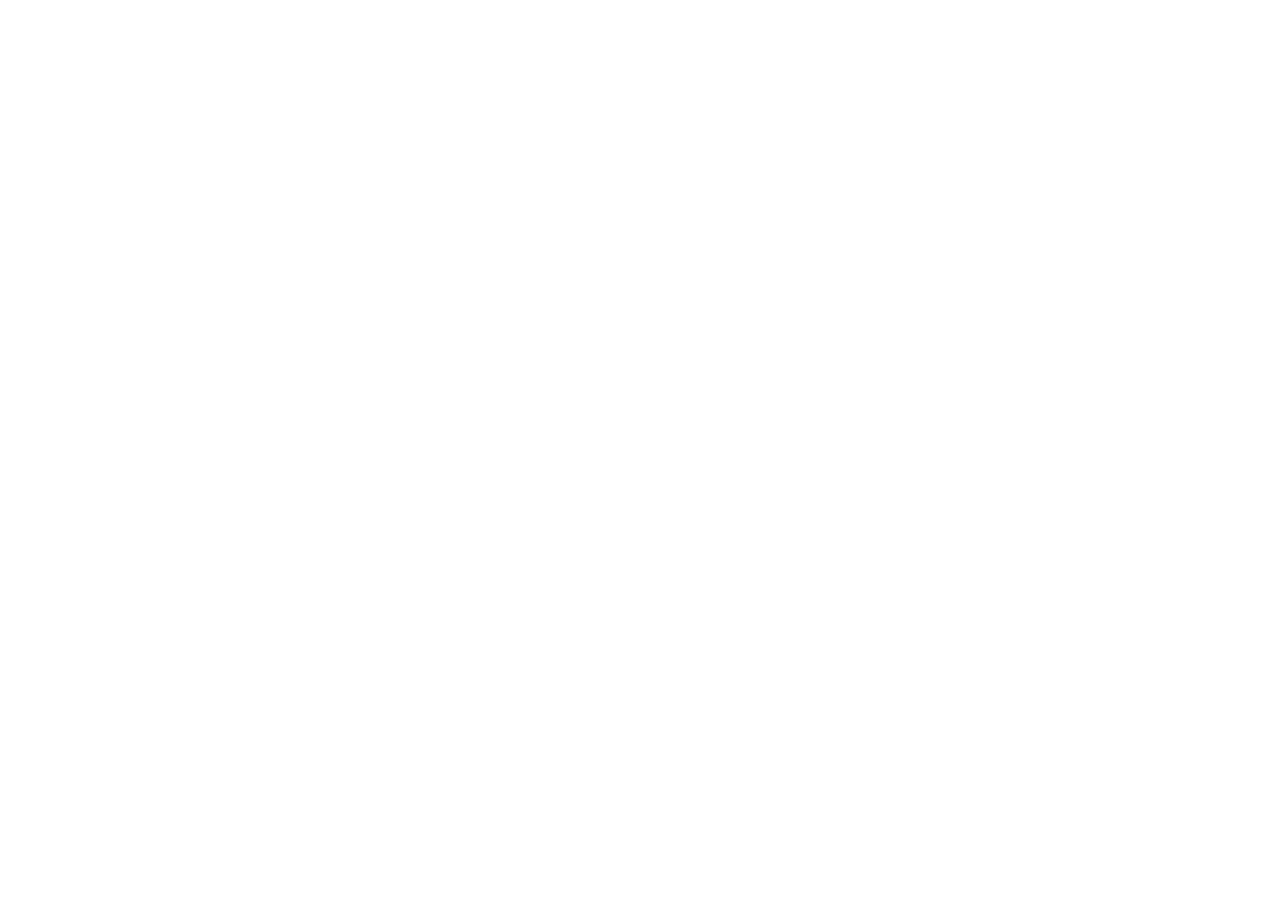
==== index.html @ 9ee74e32 "desafio 013 criado" ====
<!DOCTYPE html>
<html lang="en">
<head>
    <meta charset="UTF-8">
    <meta name="viewport" content="width=device-width, initial-scale=1.0">
    <link rel="shortcut icon" href="favicon.ico" type="image/x-icon">
    <title>Projecto Redes Socias</title>
</head>
<body>
    
</body>
</html>
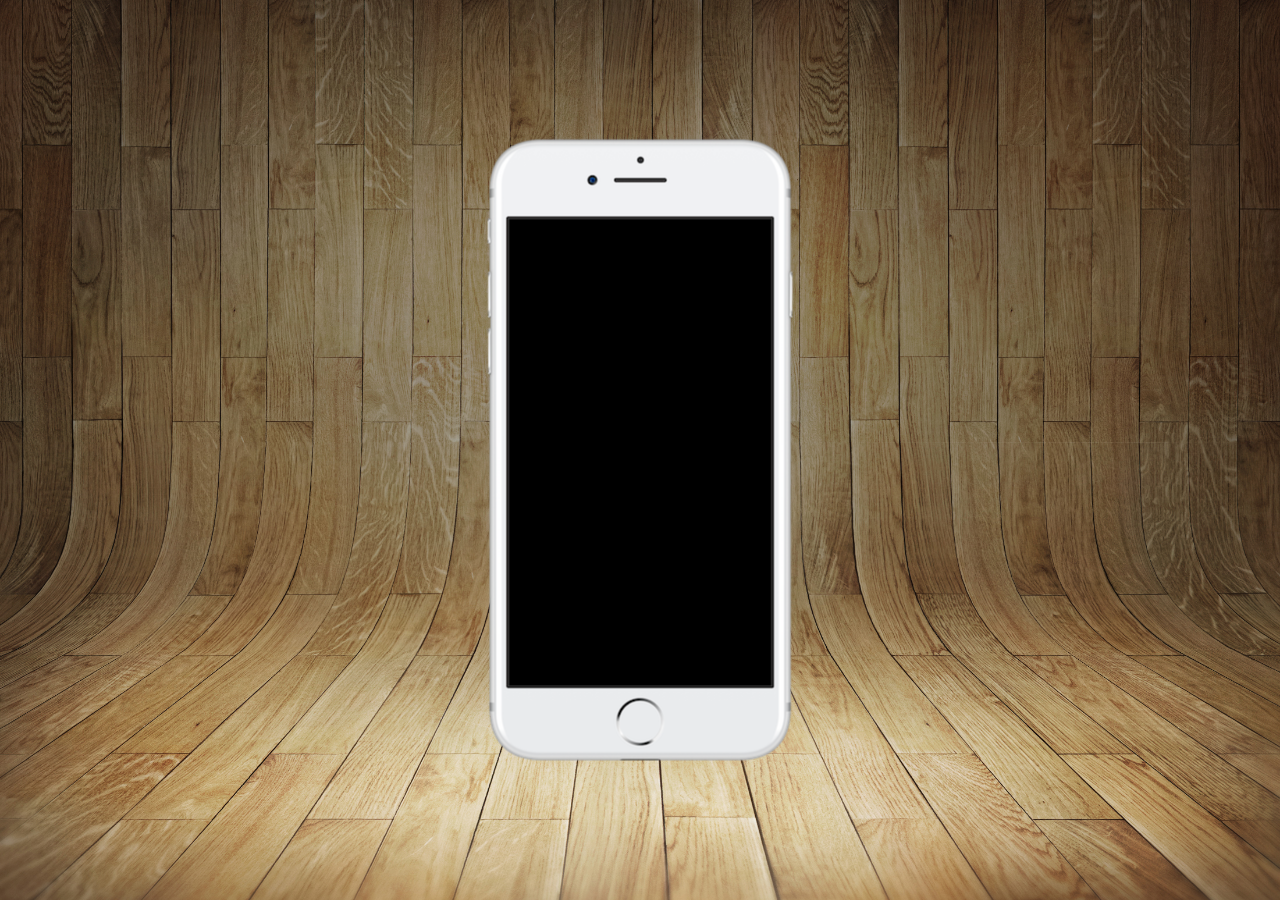
==== commit eaa678e3: "atualizar" ====
--- a/index.html
+++ b/index.html
@@ -4,9 +4,17 @@
     <meta charset="UTF-8">
     <meta name="viewport" content="width=device-width, initial-scale=1.0">
     <link rel="shortcut icon" href="favicon.ico" type="image/x-icon">
+    <link rel="stylesheet" href="estilos/style.css">
     <title>Projecto Redes Socias</title>
 </head>
 <body>
-    
+    <main>
+        <section id="telefone">
+
+        </section>
+        <section id="redes-socias">
+
+        </section>
+    </main>
 </body>
 </html>--- a/estilos/style.css
+++ b/estilos/style.css
@@ -0,0 +1,34 @@
+@charset "UTF-8";
+
+* {
+    margin: 0px;
+    padding: 0px;
+    font-family: Arial, Helvetica, sans-serif;
+}
+
+html, body {
+    height: 100vh;
+    width: 100vw;
+    background-color: black;
+} 
+
+body {
+    background: url('../imagens/fundo-madeira.jpg') no-repeat top center;
+    background-size: cover;
+    background-attachment: fixed;
+}
+
+main {
+    position: relative;
+    height: 100vh;
+}
+
+section#telefone {
+    position: absolute;
+    top: 50%;
+    left: 50%;
+    transform: translate(-50%, -50%);
+    height: 627px;
+    width: 311px;
+    background: url('../imagens/frame-iphone.png') no-repeat;
+}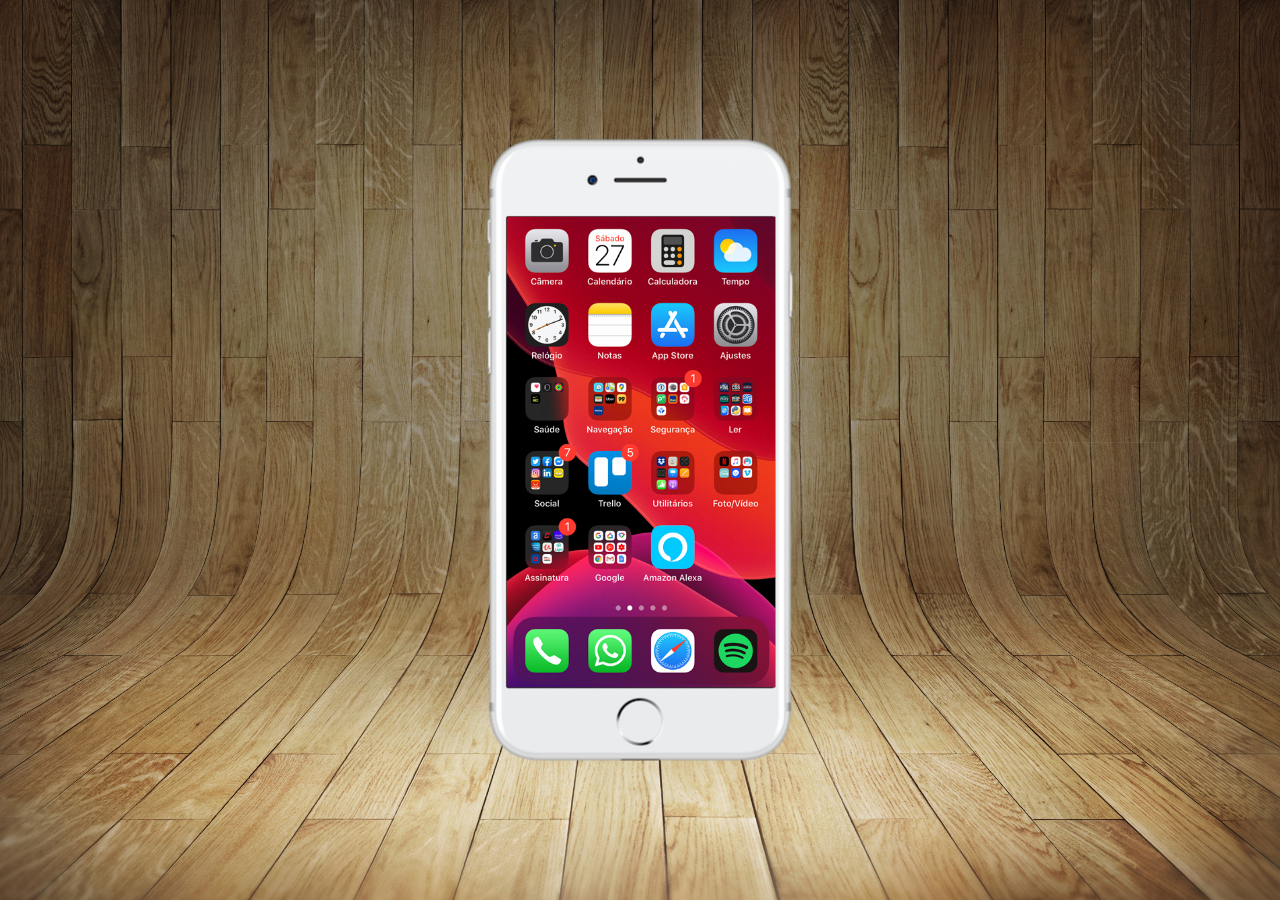
==== commit 4a8d016a: "tela criada" ====
--- a/index.html
+++ b/index.html
@@ -10,7 +10,7 @@
 <body>
     <main>
         <section id="telefone">
-
+            <iframe src="home.html" name="tela" id="tela" frameborder="0"></iframe>
         </section>
         <section id="redes-socias">
 
--- a/estilos/style.css
+++ b/estilos/style.css
@@ -31,4 +31,12 @@
     height: 627px;
     width: 311px;
     background: url('../imagens/frame-iphone.png') no-repeat;
+}
+
+iframe#tela {
+    position: relative;
+    top: 80px;
+    left: 22px;
+    width: 269px;
+    height: 471px;
 }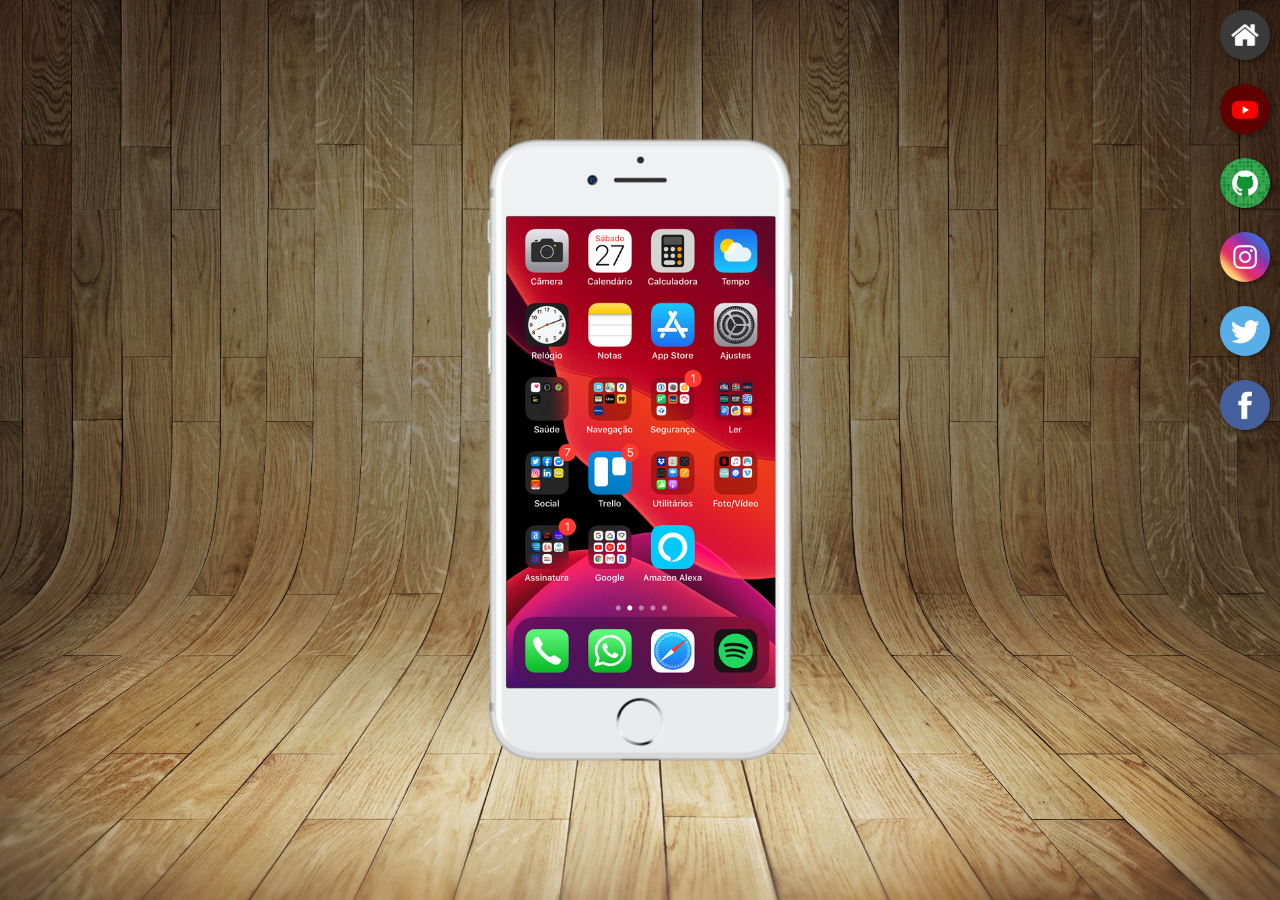
==== commit 761951d5: "botoes na lateral" ====
--- a/index.html
+++ b/index.html
@@ -10,10 +10,17 @@
 <body>
     <main>
         <section id="telefone">
-            <iframe src="home.html" name="tela" id="tela" frameborder="0"></iframe>
+            <iframe src="home.html" name="tela" id="tela" frameborder="0">
+                Seu navegador nao e compativel com isso.
+            </iframe>
         </section>
         <section id="redes-socias">
-
+            <a href="#" target="tela"><img src="imagens/logo-home.jpg" alt="Home"></a><br>
+            <a href="#" target="tela"><img src="imagens/logo-youtube.jpg" alt="Youtube"></a><br>
+            <a href="#" target="tela"><img src="imagens/logo-github.jpg" alt="Github"></a><br>
+            <a href="#" target="tela"><img src="imagens/logo-instagram.jpg" alt="Instagram"></a><br>
+            <a href="#" target="tela"><img src="imagens/logo-twitter.jpg" alt="Twitter"></a><br>
+            <a href="#" target="tela"><img src="imagens/logo-facebook.jpg" alt=""></a>
         </section>
     </main>
 </body>
--- a/estilos/style.css
+++ b/estilos/style.css
@@ -39,4 +39,23 @@
     left: 22px;
     width: 269px;
     height: 471px;
+}
+
+section#redes-socias {
+    text-align: right;
+}
+
+section#redes-socias img {
+    width: 50px;
+    margin: 10px;
+    border-radius: 50%;
+    box-shadow: 2px 2px 5px rgba(0, 0, 0, 0.400);
+    box-sizing: border-box;
+}
+
+section#redes-socias img:hover {
+    border: 2px solid rgba(255, 255, 255, 0.638);
+    transform: translate(-3px, -3px);
+    box-shadow: 5px 5px 10px rgba(0, 0, 0, 0.624);
+    transition: transform .3s, border 1s;
 }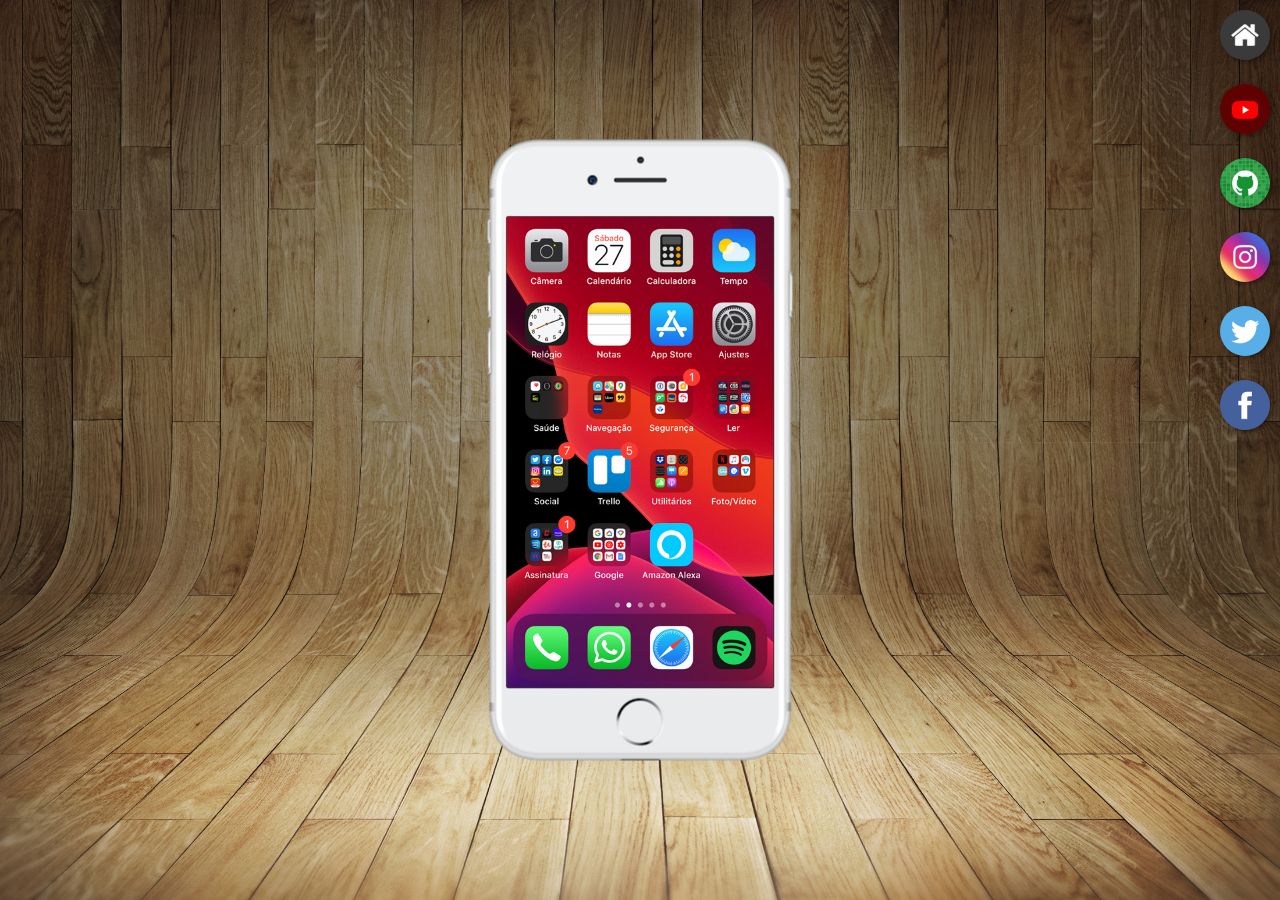
==== commit 198c52cd: "atualizado" ====
--- a/index.html
+++ b/index.html
@@ -15,12 +15,12 @@
             </iframe>
         </section>
         <section id="redes-socias">
-            <a href="#" target="tela"><img src="imagens/logo-home.jpg" alt="Home"></a><br>
-            <a href="#" target="tela"><img src="imagens/logo-youtube.jpg" alt="Youtube"></a><br>
-            <a href="#" target="tela"><img src="imagens/logo-github.jpg" alt="Github"></a><br>
-            <a href="#" target="tela"><img src="imagens/logo-instagram.jpg" alt="Instagram"></a><br>
-            <a href="#" target="tela"><img src="imagens/logo-twitter.jpg" alt="Twitter"></a><br>
-            <a href="#" target="tela"><img src="imagens/logo-facebook.jpg" alt=""></a>
+            <a href="home.html" target="tela"><img src="imagens/logo-home.jpg" alt="Home"></a><br>
+            <a href="youtube.html" target="tela"><img src="imagens/logo-youtube.jpg" alt="Youtube"></a><br>
+            <a href="github.html" target="tela"><img src="imagens/logo-github.jpg" alt="Github"></a><br>
+            <a href="instagram.html" target="tela"><img src="imagens/logo-instagram.jpg" alt="Instagram"></a><br>
+            <a href="twitter.html" target="tela"><img src="imagens/logo-twitter.jpg" alt="Twitter"></a><br>
+            <a href="facebook.html" target="tela"><img src="imagens/logo-facebook.jpg" alt="Facebook"></a>
         </section>
     </main>
 </body>
--- a/estilos/style.css
+++ b/estilos/style.css
@@ -37,7 +37,7 @@
     position: relative;
     top: 80px;
     left: 22px;
-    width: 269px;
+    width: 267px;
     height: 471px;
 }
 
